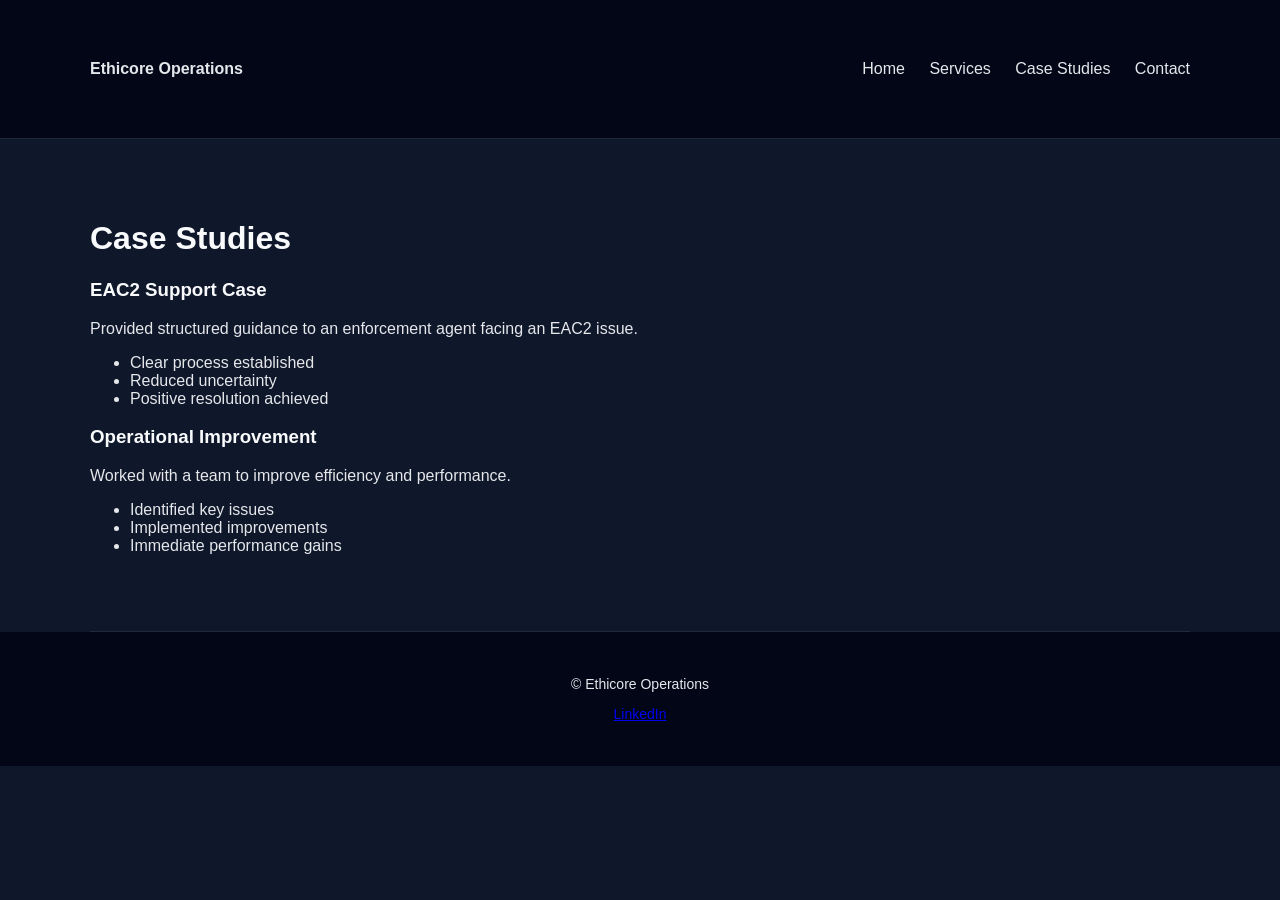
==== case-studies.html @ 501d17dd "Add files via upload" ====
<!DOCTYPE html>
<html>
<head>
    <title>Case Studies - Ethicore Operations</title>
    <link rel="stylesheet" href="styles.css">
</head>
<body>

<header>
    <div class="container">
        <nav>
            <div><strong>Ethicore Operations</strong></div>
            <div>
                <a href="index.html">Home</a>
                <a href="services.html">Services</a>
                <a href="case-studies.html">Case Studies</a>
                <a href="contact.html">Contact</a>
            </div>
        </nav>
    </div>
</header>

<div class="container section">
    <h1>Case Studies</h1>

    <h3>EAC2 Support Case</h3>
    <p>Provided structured guidance to an enforcement agent facing an EAC2 issue.</p>
    <ul>
        <li>Clear process established</li>
        <li>Reduced uncertainty</li>
        <li>Positive resolution achieved</li>
    </ul>

    <h3>Operational Improvement</h3>
    <p>Worked with a team to improve efficiency and performance.</p>
    <ul>
        <li>Identified key issues</li>
        <li>Implemented improvements</li>
        <li>Immediate performance gains</li>
    </ul>

</div>

<div class="footer">
    <p>© Ethicore Operations</p>
    <p><a href="https://www.linkedin.com" target="_blank">LinkedIn</a></p>
</div>

</body>
</html>
---- styles.css ----
body {
    margin: 0;
    font-family: Arial, sans-serif;
    background-color: #0f172a;
    color: #e5e7eb;
}

.container {
    width: 90%;
    max-width: 1100px;
    margin: auto;
    padding: 40px 0;
}

header {
    background: #020617;
    padding: 20px 0;
    border-bottom: 1px solid #1e293b;
}

nav {
    display: flex;
    justify-content: space-between;
    align-items: center;
}

nav a {
    color: #e5e7eb;
    margin-left: 20px;
    text-decoration: none;
}

nav a:hover {
    color: #38bdf8;
}

.hero {
    padding: 80px 0;
}

h1, h2, h3 {
    color: #f8fafc;
}

.button {
    display: inline-block;
    padding: 12px 20px;
    background: #38bdf8;
    color: #020617;
    text-decoration: none;
    margin-top: 15px;
    border-radius: 5px;
    font-weight: bold;
}

.section {
    padding: 60px 0;
    border-bottom: 1px solid #1e293b;
}

.footer {
    text-align: center;
    padding: 30px;
    background: #020617;
    font-size: 14px;
}
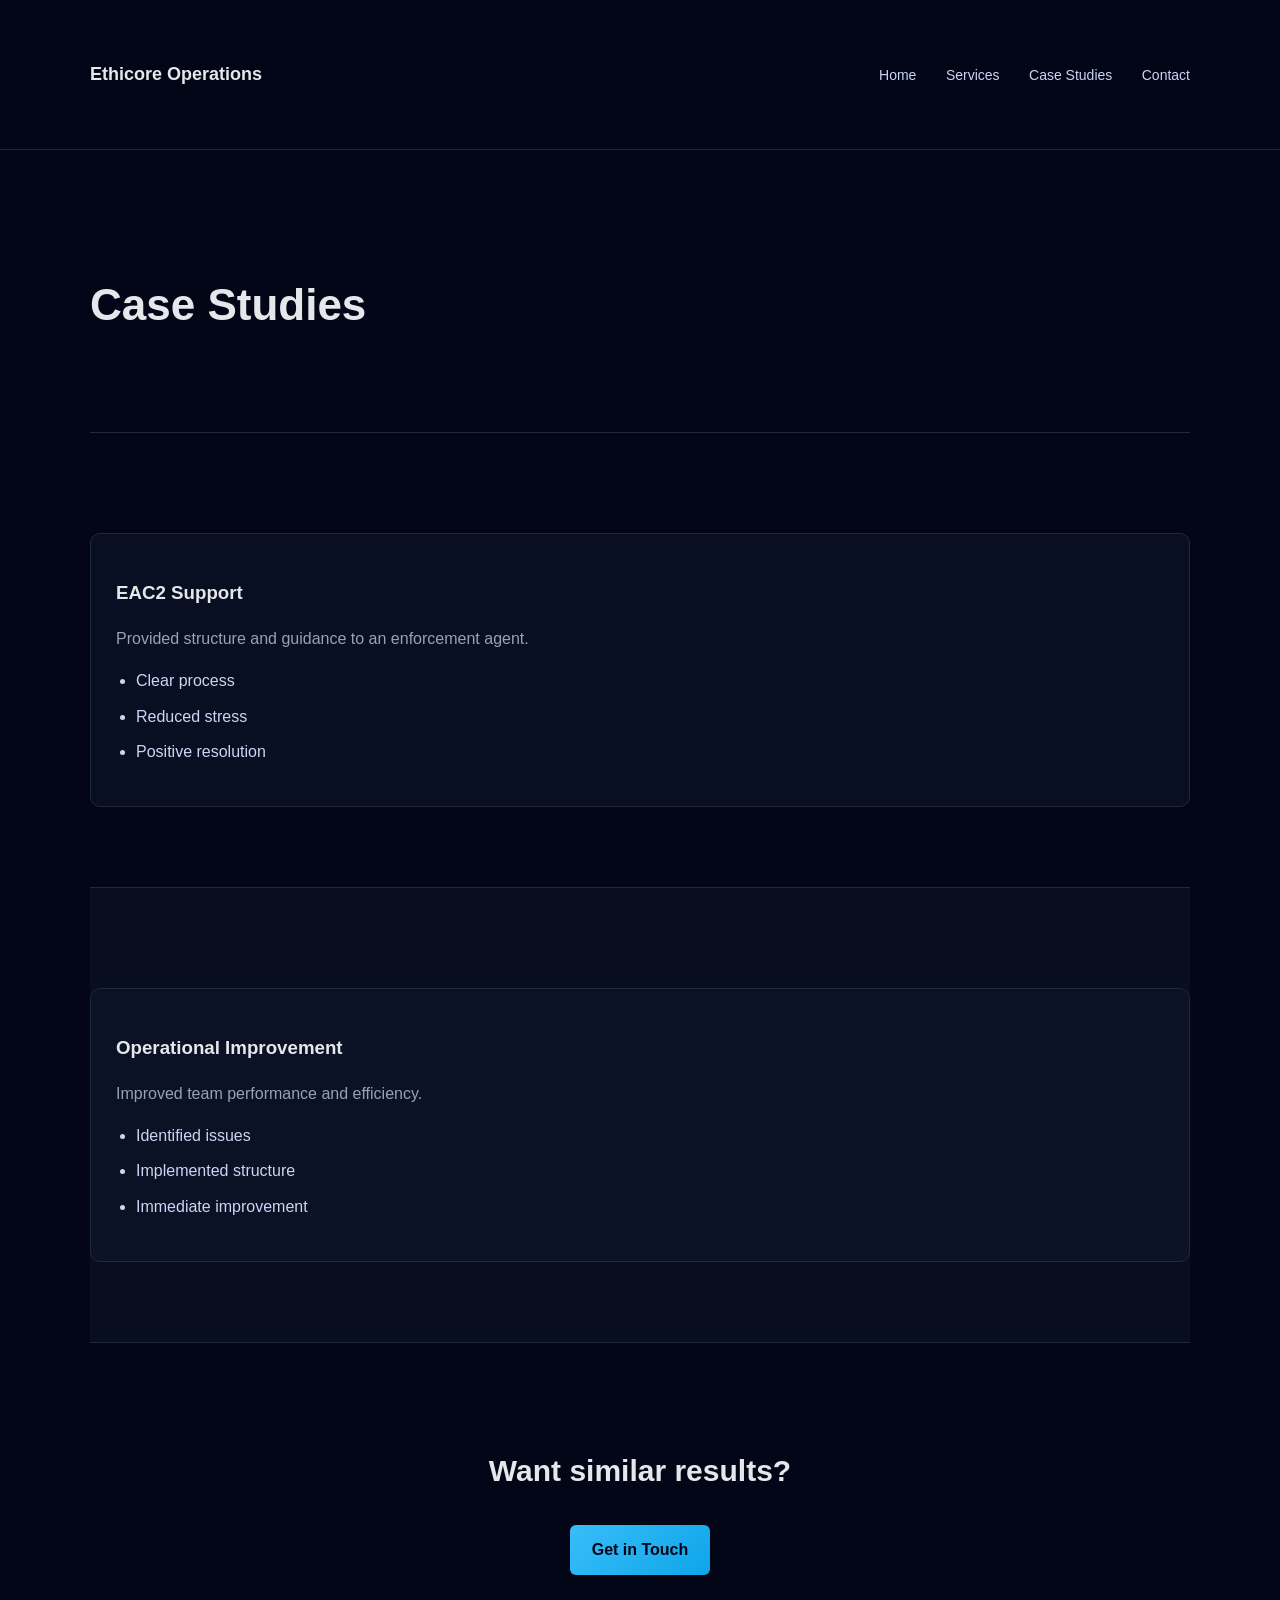
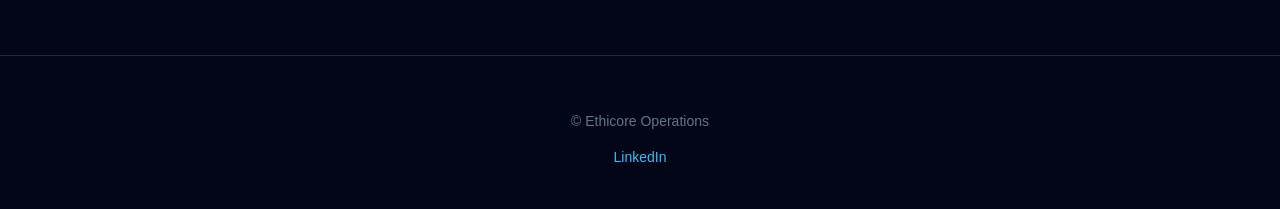
==== commit 472576db: "Add files via upload" ====
--- a/case-studies.html
+++ b/case-studies.html
@@ -2,7 +2,7 @@
 <html>
 <head>
     <title>Case Studies - Ethicore Operations</title>
-    <link rel="stylesheet" href="styles.css">
+    <link rel="stylesheet" href="/styles.css">
 </head>
 <body>
 
@@ -20,30 +20,44 @@
     </div>
 </header>
 
+<div class="container hero">
+    <h1>Case Studies</h1>
+</div>
+
 <div class="container section">
-    <h1>Case Studies</h1>
+    <div class="card">
+        <h3>EAC2 Support</h3>
+        <p>Provided structure and guidance to an enforcement agent.</p>
+        <ul>
+            <li>Clear process</li>
+            <li>Reduced stress</li>
+            <li>Positive resolution</li>
+        </ul>
+    </div>
+</div>
 
-    <h3>EAC2 Support Case</h3>
-    <p>Provided structured guidance to an enforcement agent facing an EAC2 issue.</p>
-    <ul>
-        <li>Clear process established</li>
-        <li>Reduced uncertainty</li>
-        <li>Positive resolution achieved</li>
-    </ul>
+<div class="container section alt">
+    <div class="card">
+        <h3>Operational Improvement</h3>
+        <p>Improved team performance and efficiency.</p>
+        <ul>
+            <li>Identified issues</li>
+            <li>Implemented structure</li>
+            <li>Immediate improvement</li>
+        </ul>
+    </div>
+</div>
 
-    <h3>Operational Improvement</h3>
-    <p>Worked with a team to improve efficiency and performance.</p>
-    <ul>
-        <li>Identified key issues</li>
-        <li>Implemented improvements</li>
-        <li>Immediate performance gains</li>
-    </ul>
-
+<div class="container section cta">
+    <h2>Want similar results?</h2>
+    <a class="button" href="contact.html">Get in Touch</a>
 </div>
 
 <div class="footer">
     <p>© Ethicore Operations</p>
-    <p><a href="https://www.linkedin.com" target="_blank">LinkedIn</a></p>
+    <a href="https://www.linkedin.com/company/ethicore-operations/" target="_blank">
+        LinkedIn
+    </a>
 </div>
 
 </body>
--- a/styles.css
+++ b/styles.css
@@ -1,21 +1,28 @@
+/* RESET */
 body {
     margin: 0;
-    font-family: Arial, sans-serif;
-    background-color: #0f172a;
+    font-family: -apple-system, BlinkMacSystemFont, "Segoe UI", Roboto, Arial, sans-serif;
+    background: linear-gradient(180deg, #020617 0%, #020617 100%);
     color: #e5e7eb;
+    line-height: 1.6;
 }
 
+/* LAYOUT */
 .container {
     width: 90%;
     max-width: 1100px;
     margin: auto;
-    padding: 40px 0;
+    padding: 60px 0;
 }
 
+/* HEADER */
 header {
-    background: #020617;
-    padding: 20px 0;
+    background: rgba(2, 6, 23, 0.9);
     border-bottom: 1px solid #1e293b;
+    position: sticky;
+    top: 0;
+    backdrop-filter: blur(6px);
+    z-index: 100;
 }
 
 nav {
@@ -24,43 +31,129 @@
     align-items: center;
 }
 
+nav strong {
+    font-size: 18px;
+}
+
 nav a {
-    color: #e5e7eb;
-    margin-left: 20px;
+    color: #cbd5f5;
+    margin-left: 25px;
     text-decoration: none;
+    font-size: 14px;
+    transition: 0.2s;
 }
 
 nav a:hover {
     color: #38bdf8;
 }
 
+/* HERO */
 .hero {
-    padding: 80px 0;
+    padding: 100px 0 80px 0;
 }
 
-h1, h2, h3 {
-    color: #f8fafc;
+.hero h1 {
+    font-size: 44px;
+    line-height: 1.2;
+    margin-bottom: 20px;
 }
 
+.hero p {
+    font-size: 18px;
+    color: #94a3b8;
+    max-width: 600px;
+}
+
+/* SECTIONS */
+.section {
+    padding: 80px 0;
+    border-top: 1px solid #1e293b;
+}
+
+/* OPTIONAL ALT BACKGROUND (use class="section alt" in HTML if needed) */
+.section.alt {
+    background: rgba(15, 23, 42, 0.5);
+}
+
+/* HEADINGS */
+.section h2 {
+    font-size: 30px;
+    margin-bottom: 10px;
+}
+
+.section p {
+    color: #94a3b8;
+    max-width: 700px;
+}
+
+/* LISTS */
+ul {
+    padding-left: 20px;
+}
+
+ul li {
+    margin-bottom: 10px;
+    color: #cbd5f5;
+}
+
+/* BUTTONS */
 .button {
     display: inline-block;
-    padding: 12px 20px;
-    background: #38bdf8;
+    padding: 12px 22px;
+    background: linear-gradient(135deg, #38bdf8, #0ea5e9);
     color: #020617;
     text-decoration: none;
-    margin-top: 15px;
-    border-radius: 5px;
-    font-weight: bold;
+    margin-top: 20px;
+    border-radius: 6px;
+    font-weight: 600;
+    transition: all 0.25s ease;
 }
 
-.section {
-    padding: 60px 0;
-    border-bottom: 1px solid #1e293b;
+.button:hover {
+    transform: translateY(-2px);
+    box-shadow: 0 8px 20px rgba(56, 189, 248, 0.3);
 }
 
+/* CARDS */
+.card {
+    background: rgba(15, 23, 42, 0.6);
+    border: 1px solid #1e293b;
+    padding: 25px;
+    border-radius: 10px;
+    margin-top: 20px;
+    backdrop-filter: blur(6px);
+    transition: 0.25s;
+}
+
+.card:hover {
+    border-color: #38bdf8;
+    transform: translateY(-3px);
+}
+
+/* CTA */
+.cta {
+    text-align: center;
+}
+
+.cta h2 {
+    margin-bottom: 10px;
+}
+
+/* FOOTER */
 .footer {
     text-align: center;
-    padding: 30px;
+    padding: 40px 20px;
     background: #020617;
+    border-top: 1px solid #1e293b;
     font-size: 14px;
+    color: #64748b;
+}
+
+.footer a {
+    color: #38bdf8;
+    text-decoration: none;
+}
+
+.footer a:hover {
+    text-decoration: underline;
 }
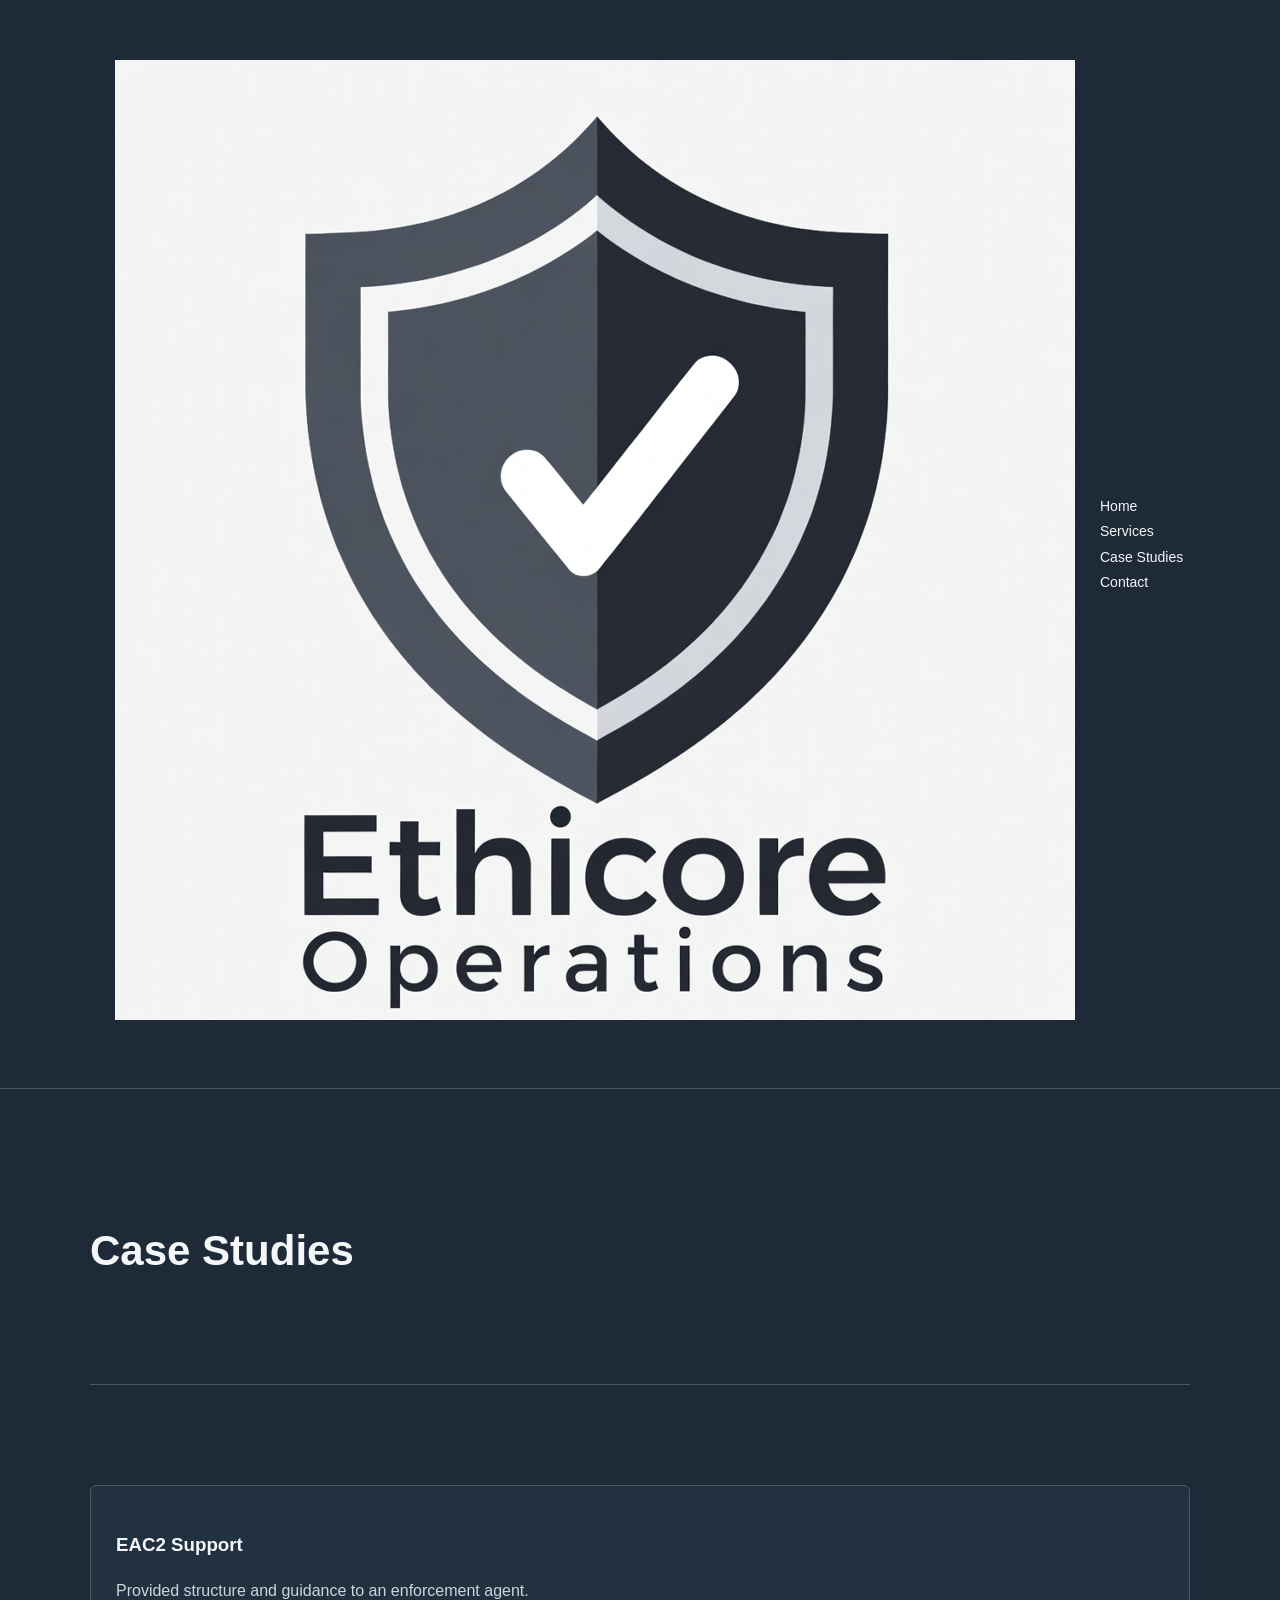
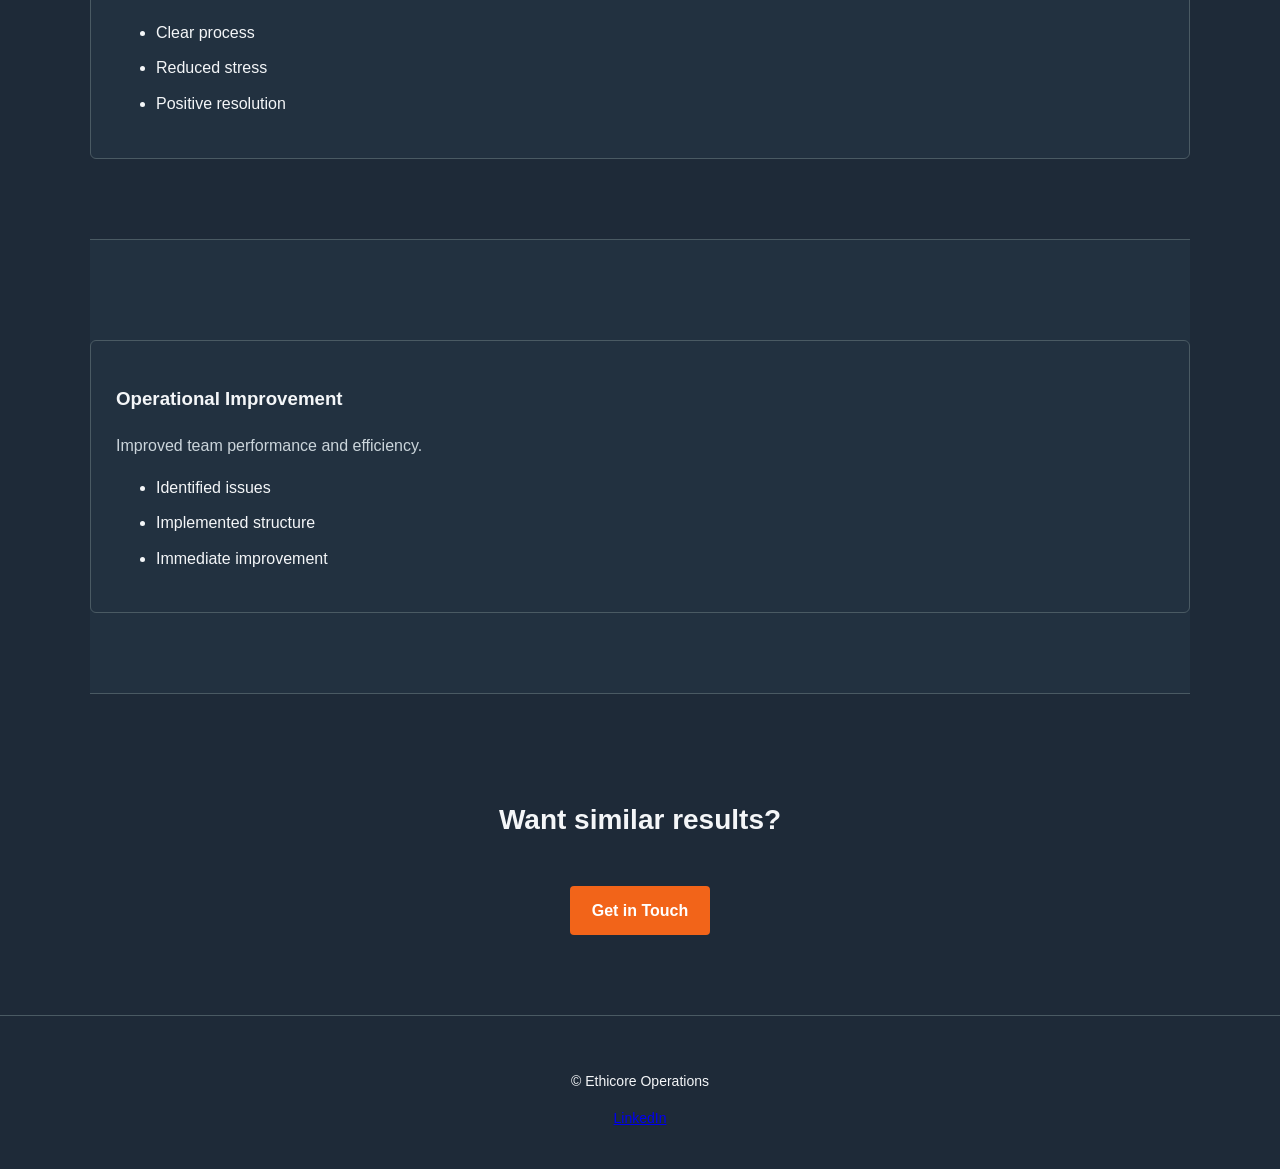
==== commit 09954809: "Add files via upload" ====
--- a/case-studies.html
+++ b/case-studies.html
@@ -9,7 +9,11 @@
 <header>
     <div class="container">
         <nav>
-            <div><strong>Ethicore Operations</strong></div>
+            <div class="logo-container">
+    <a href="index.html">
+        <img src="/images/logo.jpg" alt="Ethicore Operations" class="logo">
+    </a>
+</div>
             <div>
                 <a href="index.html">Home</a>
                 <a href="services.html">Services</a>
--- a/styles.css
+++ b/styles.css
@@ -1,9 +1,9 @@
 /* RESET */
 body {
     margin: 0;
-    font-family: -apple-system, BlinkMacSystemFont, "Segoe UI", Roboto, Arial, sans-serif;
-    background: linear-gradient(180deg, #020617 0%, #020617 100%);
-    color: #e5e7eb;
+    font-family: Inter, Arial, sans-serif;
+    background-color: #1E2A38;
+    color: #F4F6F8;
     line-height: 1.6;
 }
 
@@ -17,11 +17,10 @@
 
 /* HEADER */
 header {
-    background: rgba(2, 6, 23, 0.9);
-    border-bottom: 1px solid #1e293b;
+    background: #1E2A38;
+    border-bottom: 1px solid #4A5A63;
     position: sticky;
     top: 0;
-    backdrop-filter: blur(6px);
     z-index: 100;
 }
 
@@ -32,102 +31,90 @@
 }
 
 nav strong {
+    font-family: Poppins, sans-serif;
     font-size: 18px;
 }
 
 nav a {
-    color: #cbd5f5;
+    color: #F4F6F8;
     margin-left: 25px;
     text-decoration: none;
     font-size: 14px;
-    transition: 0.2s;
 }
 
 nav a:hover {
-    color: #38bdf8;
+    color: #F26419;
 }
 
 /* HERO */
 .hero {
     padding: 100px 0 80px 0;
+    background: linear-gradient(rgba(30,42,56,0.9), rgba(30,42,56,0.95)),
+                url('/images/enforcement-bg.jpg');
+    background-size: cover;
+    background-position: center;
 }
 
 .hero h1 {
-    font-size: 44px;
-    line-height: 1.2;
+    font-family: Poppins, sans-serif;
+    font-size: 42px;
     margin-bottom: 20px;
 }
 
 .hero p {
     font-size: 18px;
-    color: #94a3b8;
+    color: #cbd5db;
     max-width: 600px;
 }
 
 /* SECTIONS */
 .section {
     padding: 80px 0;
-    border-top: 1px solid #1e293b;
+    border-top: 1px solid #4A5A63;
 }
 
-/* OPTIONAL ALT BACKGROUND (use class="section alt" in HTML if needed) */
 .section.alt {
-    background: rgba(15, 23, 42, 0.5);
+    background: #223140;
 }
 
 /* HEADINGS */
 .section h2 {
-    font-size: 30px;
+    font-family: Poppins, sans-serif;
+    font-size: 28px;
+}
+
+.section p {
+    color: #cbd5db;
+}
+
+/* LISTS */
+ul li {
     margin-bottom: 10px;
 }
 
-.section p {
-    color: #94a3b8;
-    max-width: 700px;
-}
-
-/* LISTS */
-ul {
-    padding-left: 20px;
-}
-
-ul li {
-    margin-bottom: 10px;
-    color: #cbd5f5;
-}
-
-/* BUTTONS */
+/* BUTTONS (KEY BRAND FEATURE) */
 .button {
     display: inline-block;
     padding: 12px 22px;
-    background: linear-gradient(135deg, #38bdf8, #0ea5e9);
-    color: #020617;
+    background: #F26419;
+    color: #ffffff;
     text-decoration: none;
     margin-top: 20px;
-    border-radius: 6px;
+    border-radius: 4px;
     font-weight: 600;
-    transition: all 0.25s ease;
 }
 
 .button:hover {
-    transform: translateY(-2px);
-    box-shadow: 0 8px 20px rgba(56, 189, 248, 0.3);
+    background: #d65314;
 }
 
 /* CARDS */
 .card {
-    background: rgba(15, 23, 42, 0.6);
-    border: 1px solid #1e293b;
+    background: #223140;
+    border: 1px solid #4A5A63;
     padding: 25px;
-    border-radius: 10px;
+    border-radius: 6px;
     margin-top: 20px;
-    backdrop-filter: blur(6px);
-    transition: 0.25s;
-}
-
-.card:hover {
-    border-color: #38bdf8;
-    transform: translateY(-3px);
 }
 
 /* CTA */
@@ -135,25 +122,11 @@
     text-align: center;
 }
 
-.cta h2 {
-    margin-bottom: 10px;
-}
-
 /* FOOTER */
 .footer {
     text-align: center;
-    padding: 40px 20px;
-    background: #020617;
-    border-top: 1px solid #1e293b;
+    padding: 40px;
+    background: #1E2A38;
+    border-top: 1px solid #4A5A63;
     font-size: 14px;
-    color: #64748b;
-}
-
-.footer a {
-    color: #38bdf8;
-    text-decoration: none;
-}
-
-.footer a:hover {
-    text-decoration: underline;
 }
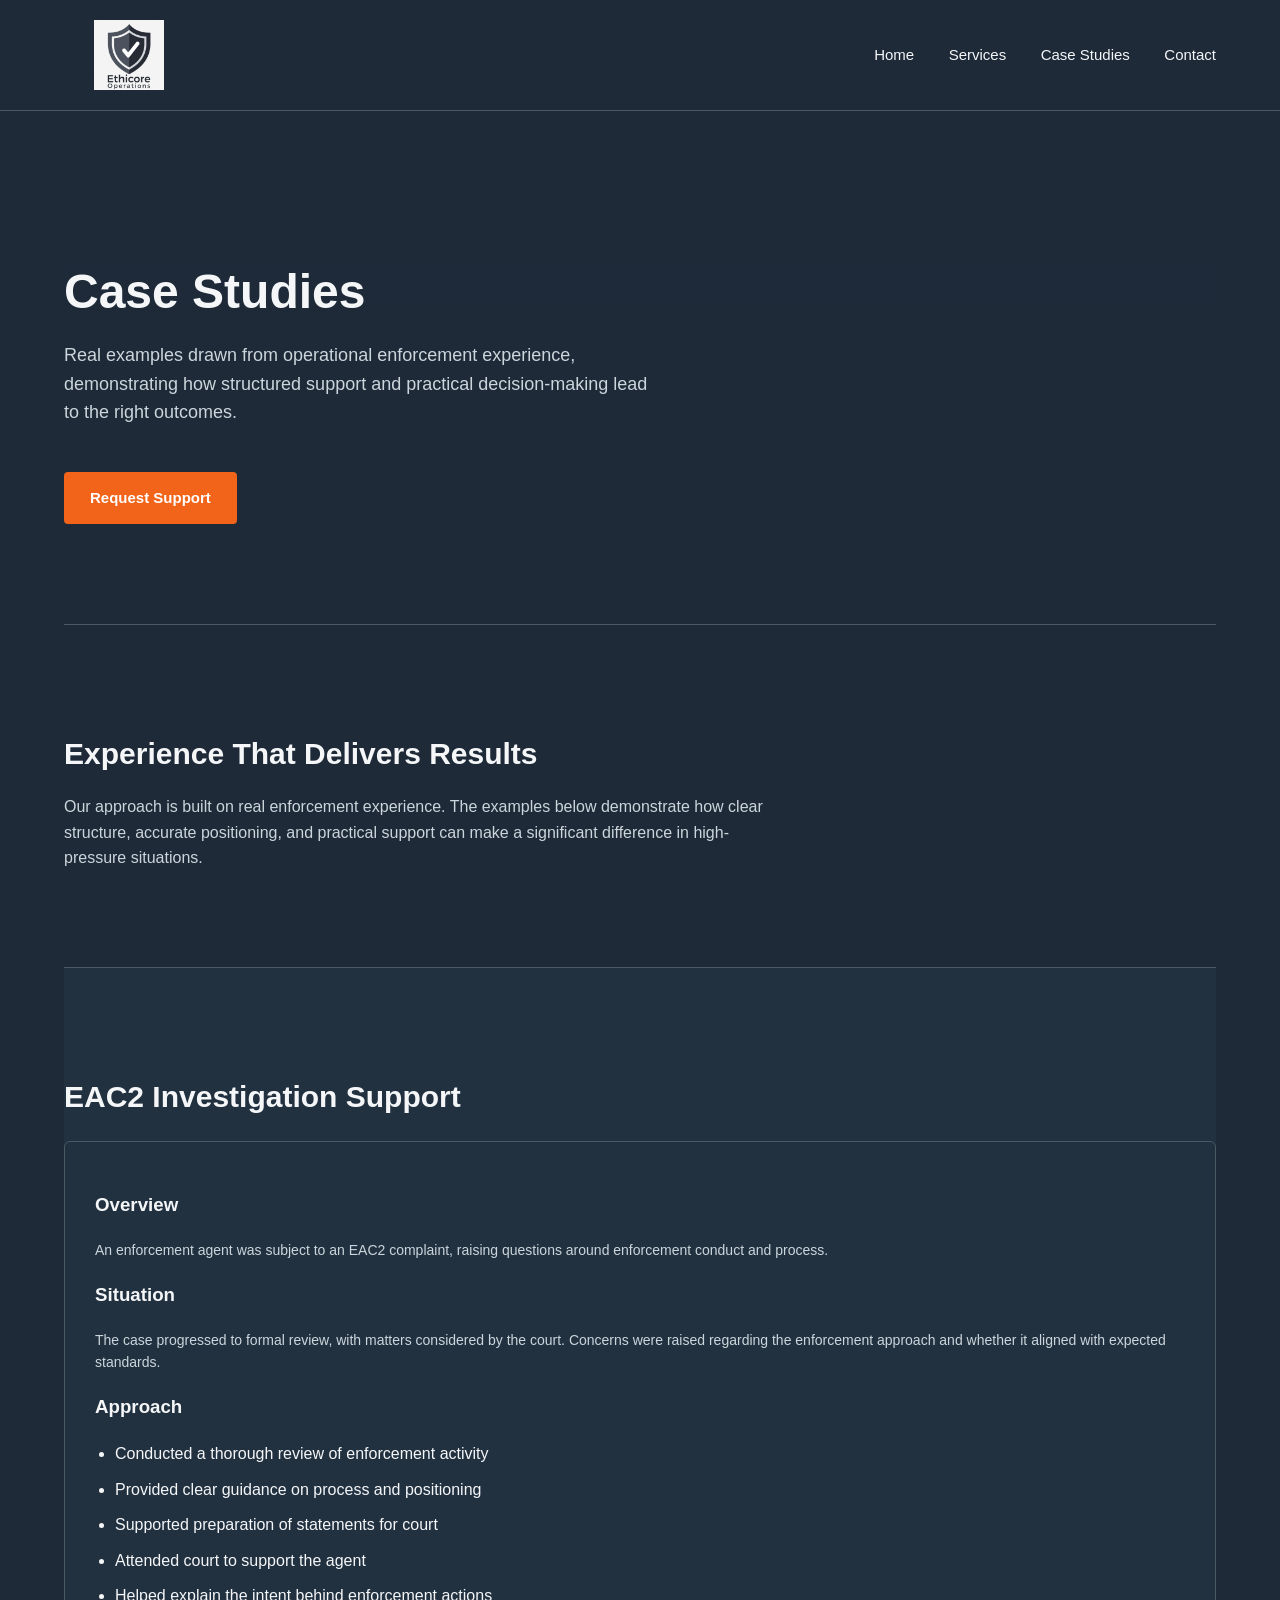
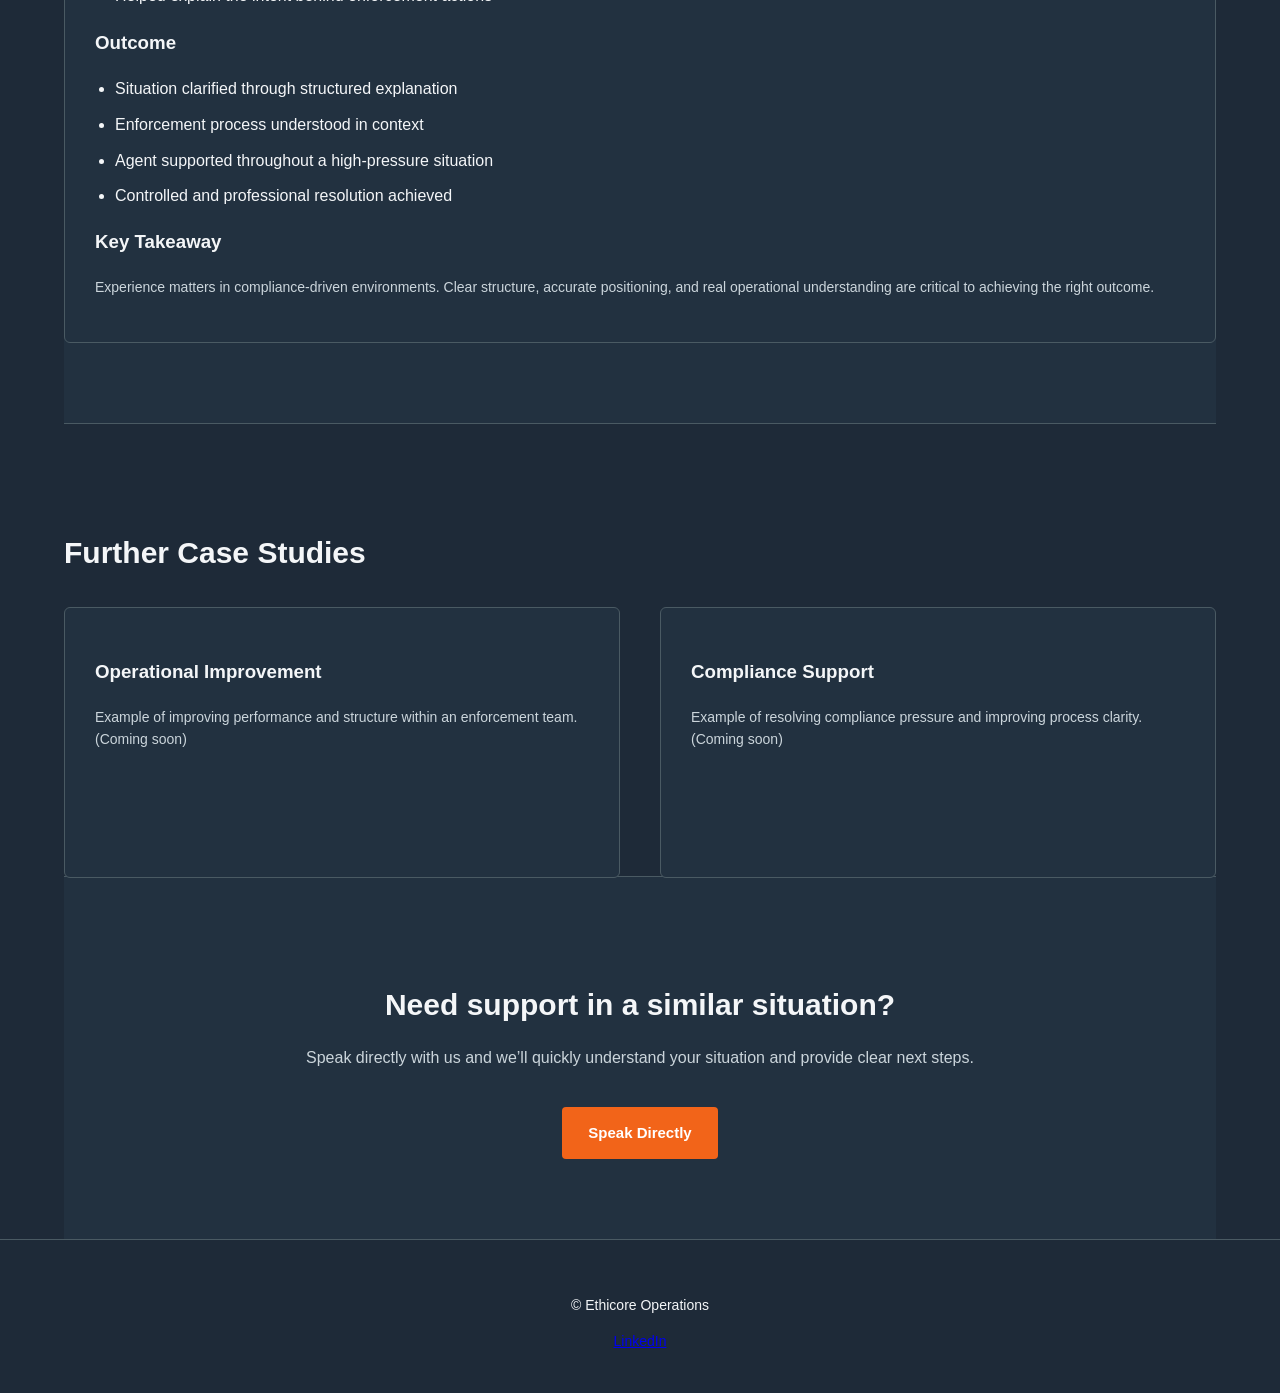
==== commit 5e491b78: "Add files via upload" ====
--- a/case-studies.html
+++ b/case-studies.html
@@ -10,10 +10,10 @@
     <div class="container">
         <nav>
             <div class="logo-container">
-    <a href="index.html">
-        <img src="/images/logo.jpg" alt="Ethicore Operations" class="logo">
-    </a>
-</div>
+                <a href="index.html">
+                    <img src="/images/logo.jpg" alt="Ethicore Operations" class="logo">
+                </a>
+            </div>
             <div>
                 <a href="index.html">Home</a>
                 <a href="services.html">Services</a>
@@ -24,44 +24,98 @@
     </div>
 </header>
 
+<!-- HERO -->
 <div class="container hero">
     <h1>Case Studies</h1>
-</div>
+    <p>Real examples drawn from operational enforcement experience, demonstrating how structured support and practical decision-making lead to the right outcomes.</p>
 
-<div class="container section">
-    <div class="card">
-        <h3>EAC2 Support</h3>
-        <p>Provided structure and guidance to an enforcement agent.</p>
-        <ul>
-            <li>Clear process</li>
-            <li>Reduced stress</li>
-            <li>Positive resolution</li>
-        </ul>
+    <div style="margin-top: 25px;">
+        <a class="button" href="contact.html">Request Support</a>
     </div>
 </div>
 
+<!-- INTRO -->
+<div class="container section">
+    <h2>Experience That Delivers Results</h2>
+    <p style="max-width:700px;">
+        Our approach is built on real enforcement experience. The examples below demonstrate how clear structure, accurate positioning, and practical support can make a significant difference in high-pressure situations.
+    </p>
+</div>
+
+<!-- CASE STUDY 1 -->
 <div class="container section alt">
+    <h2>EAC2 Investigation Support</h2>
+
     <div class="card">
-        <h3>Operational Improvement</h3>
-        <p>Improved team performance and efficiency.</p>
+
+        <h3>Overview</h3>
+        <p class="small">
+            An enforcement agent was subject to an EAC2 complaint, raising questions around enforcement conduct and process.
+        </p>
+
+        <h3>Situation</h3>
+        <p class="small">
+            The case progressed to formal review, with matters considered by the court. Concerns were raised regarding the enforcement approach and whether it aligned with expected standards.
+        </p>
+
+        <h3>Approach</h3>
         <ul>
-            <li>Identified issues</li>
-            <li>Implemented structure</li>
-            <li>Immediate improvement</li>
+            <li>Conducted a thorough review of enforcement activity</li>
+            <li>Provided clear guidance on process and positioning</li>
+            <li>Supported preparation of statements for court</li>
+            <li>Attended court to support the agent</li>
+            <li>Helped explain the intent behind enforcement actions</li>
         </ul>
+
+        <h3>Outcome</h3>
+        <ul>
+            <li>Situation clarified through structured explanation</li>
+            <li>Enforcement process understood in context</li>
+            <li>Agent supported throughout a high-pressure situation</li>
+            <li>Controlled and professional resolution achieved</li>
+        </ul>
+
+        <h3>Key Takeaway</h3>
+        <p class="small">
+            Experience matters in compliance-driven environments. Clear structure, accurate positioning, and real operational understanding are critical to achieving the right outcome.
+        </p>
+
     </div>
 </div>
 
-<div class="container section cta">
-    <h2>Want similar results?</h2>
-    <a class="button" href="contact.html">Get in Touch</a>
+<!-- PLACEHOLDER CASES (FUTURE) -->
+<div class="container section">
+    <h2>Further Case Studies</h2>
+
+    <div class="grid-2">
+
+        <div class="card">
+            <h3>Operational Improvement</h3>
+            <p class="small">
+                Example of improving performance and structure within an enforcement team. (Coming soon)
+            </p>
+        </div>
+
+        <div class="card">
+            <h3>Compliance Support</h3>
+            <p class="small">
+                Example of resolving compliance pressure and improving process clarity. (Coming soon)
+            </p>
+        </div>
+
+    </div>
+</div>
+
+<!-- CTA -->
+<div class="container section alt cta">
+    <h2>Need support in a similar situation?</h2>
+    <p>Speak directly with us and we’ll quickly understand your situation and provide clear next steps.</p>
+    <a class="button" href="contact.html">Speak Directly</a>
 </div>
 
 <div class="footer">
     <p>© Ethicore Operations</p>
-    <a href="https://www.linkedin.com/company/ethicore-operations/" target="_blank">
-        LinkedIn
-    </a>
+    <a href="https://www.linkedin.com/company/ethicore-operations/" target="_blank">LinkedIn</a>
 </div>
 
 </body>
--- a/styles.css
+++ b/styles.css
@@ -7,10 +7,17 @@
     line-height: 1.6;
 }
 
+/* GLOBAL IMAGE SAFETY */
+img {
+    max-width: 100%;
+    height: auto;
+    display: block;
+}
+
 /* LAYOUT */
 .container {
     width: 90%;
-    max-width: 1100px;
+    max-width: 1200px;
     margin: auto;
     padding: 60px 0;
 }
@@ -24,22 +31,36 @@
     z-index: 100;
 }
 
+/* HEADER SPACING */
+header .container {
+    padding: 20px 0;
+}
+
+/* NAVIGATION */
 nav {
     display: flex;
     justify-content: space-between;
     align-items: center;
 }
 
-nav strong {
-    font-family: Poppins, sans-serif;
-    font-size: 18px;
+/* LOGO (UPGRADED) */
+.logo {
+    height: 70px;
+    width: auto;
 }
 
+.logo-container {
+    display: flex;
+    align-items: center;
+}
+
+/* NAV LINKS */
 nav a {
     color: #F4F6F8;
-    margin-left: 25px;
+    margin-left: 30px;
     text-decoration: none;
-    font-size: 14px;
+    font-size: 15px;
+    font-weight: 500;
 }
 
 nav a:hover {
@@ -48,7 +69,7 @@
 
 /* HERO */
 .hero {
-    padding: 100px 0 80px 0;
+    padding: 120px 0 100px 0;
     background: linear-gradient(rgba(30,42,56,0.9), rgba(30,42,56,0.95)),
                 url('/images/enforcement-bg.jpg');
     background-size: cover;
@@ -57,7 +78,8 @@
 
 .hero h1 {
     font-family: Poppins, sans-serif;
-    font-size: 42px;
+    font-size: 48px;
+    line-height: 1.2;
     margin-bottom: 20px;
 }
 
@@ -80,7 +102,8 @@
 /* HEADINGS */
 .section h2 {
     font-family: Poppins, sans-serif;
-    font-size: 28px;
+    font-size: 30px;
+    margin-bottom: 10px;
 }
 
 .section p {
@@ -88,20 +111,25 @@
 }
 
 /* LISTS */
+ul {
+    padding-left: 20px;
+}
+
 ul li {
     margin-bottom: 10px;
 }
 
-/* BUTTONS (KEY BRAND FEATURE) */
+/* BUTTONS */
 .button {
     display: inline-block;
-    padding: 12px 22px;
+    padding: 14px 26px;
     background: #F26419;
     color: #ffffff;
     text-decoration: none;
     margin-top: 20px;
     border-radius: 4px;
     font-weight: 600;
+    font-size: 15px;
 }
 
 .button:hover {
@@ -112,7 +140,7 @@
 .card {
     background: #223140;
     border: 1px solid #4A5A63;
-    padding: 25px;
+    padding: 30px;
     border-radius: 6px;
     margin-top: 20px;
 }
@@ -129,4 +157,32 @@
     background: #1E2A38;
     border-top: 1px solid #4A5A63;
     font-size: 14px;
+}
+/* GRID LAYOUTS */
+.grid-2 {
+    display: grid;
+    grid-template-columns: 1fr 1fr;
+    gap: 40px;
+}
+
+.grid-3 {
+    display: grid;
+    grid-template-columns: 1fr 1fr 1fr;
+    gap: 30px;
+}
+
+/* CARD IMPROVEMENT */
+.card {
+    background: #223140;
+    border: 1px solid #4A5A63;
+    padding: 30px;
+    border-radius: 6px;
+    margin-top: 20px;
+    height: 100%;
+}
+
+/* SMALL TEXT */
+.small {
+    color: #cbd5db;
+    font-size: 14px;
 }
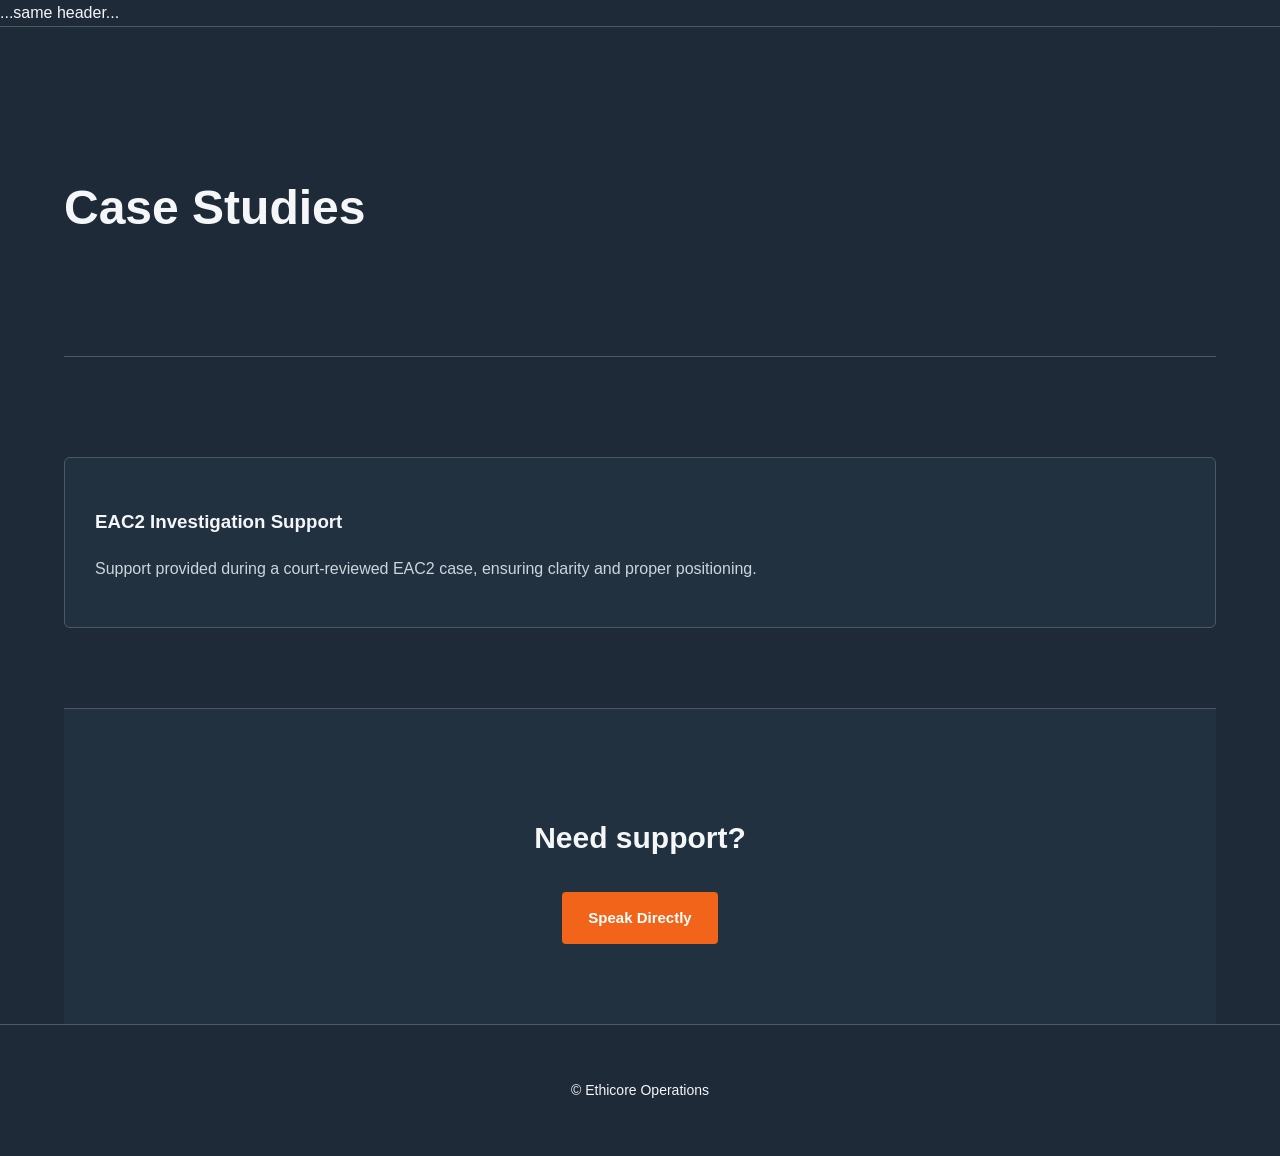
==== commit 00a65e4d: "Add files via upload" ====
--- a/case-studies.html
+++ b/case-studies.html
@@ -1,121 +1,36 @@
 <!DOCTYPE html>
-<html>
+<html lang="en">
 <head>
-    <title>Case Studies - Ethicore Operations</title>
+    <title>Enforcement Case Studies | Ethicore Operations</title>
+
+    <meta name="description" content="Real enforcement case studies showing EAC2 support, compliance handling, and operational improvement in practice.">
+
+    <meta name="viewport" content="width=device-width, initial-scale=1.0">
+
     <link rel="stylesheet" href="/styles.css">
 </head>
 <body>
 
-<header>
-    <div class="container">
-        <nav>
-            <div class="logo-container">
-                <a href="index.html">
-                    <img src="/images/logo.jpg" alt="Ethicore Operations" class="logo">
-                </a>
-            </div>
-            <div>
-                <a href="index.html">Home</a>
-                <a href="services.html">Services</a>
-                <a href="case-studies.html">Case Studies</a>
-                <a href="contact.html">Contact</a>
-            </div>
-        </nav>
-    </div>
-</header>
+<header> ...same header... </header>
 
-<!-- HERO -->
 <div class="container hero">
     <h1>Case Studies</h1>
-    <p>Real examples drawn from operational enforcement experience, demonstrating how structured support and practical decision-making lead to the right outcomes.</p>
+</div>
 
-    <div style="margin-top: 25px;">
-        <a class="button" href="contact.html">Request Support</a>
+<div class="container section">
+    <div class="card">
+        <h3>EAC2 Investigation Support</h3>
+        <p>Support provided during a court-reviewed EAC2 case, ensuring clarity and proper positioning.</p>
     </div>
 </div>
 
-<!-- INTRO -->
-<div class="container section">
-    <h2>Experience That Delivers Results</h2>
-    <p style="max-width:700px;">
-        Our approach is built on real enforcement experience. The examples below demonstrate how clear structure, accurate positioning, and practical support can make a significant difference in high-pressure situations.
-    </p>
-</div>
-
-<!-- CASE STUDY 1 -->
-<div class="container section alt">
-    <h2>EAC2 Investigation Support</h2>
-
-    <div class="card">
-
-        <h3>Overview</h3>
-        <p class="small">
-            An enforcement agent was subject to an EAC2 complaint, raising questions around enforcement conduct and process.
-        </p>
-
-        <h3>Situation</h3>
-        <p class="small">
-            The case progressed to formal review, with matters considered by the court. Concerns were raised regarding the enforcement approach and whether it aligned with expected standards.
-        </p>
-
-        <h3>Approach</h3>
-        <ul>
-            <li>Conducted a thorough review of enforcement activity</li>
-            <li>Provided clear guidance on process and positioning</li>
-            <li>Supported preparation of statements for court</li>
-            <li>Attended court to support the agent</li>
-            <li>Helped explain the intent behind enforcement actions</li>
-        </ul>
-
-        <h3>Outcome</h3>
-        <ul>
-            <li>Situation clarified through structured explanation</li>
-            <li>Enforcement process understood in context</li>
-            <li>Agent supported throughout a high-pressure situation</li>
-            <li>Controlled and professional resolution achieved</li>
-        </ul>
-
-        <h3>Key Takeaway</h3>
-        <p class="small">
-            Experience matters in compliance-driven environments. Clear structure, accurate positioning, and real operational understanding are critical to achieving the right outcome.
-        </p>
-
-    </div>
-</div>
-
-<!-- PLACEHOLDER CASES (FUTURE) -->
-<div class="container section">
-    <h2>Further Case Studies</h2>
-
-    <div class="grid-2">
-
-        <div class="card">
-            <h3>Operational Improvement</h3>
-            <p class="small">
-                Example of improving performance and structure within an enforcement team. (Coming soon)
-            </p>
-        </div>
-
-        <div class="card">
-            <h3>Compliance Support</h3>
-            <p class="small">
-                Example of resolving compliance pressure and improving process clarity. (Coming soon)
-            </p>
-        </div>
-
-    </div>
-</div>
-
-<!-- CTA -->
 <div class="container section alt cta">
-    <h2>Need support in a similar situation?</h2>
-    <p>Speak directly with us and we’ll quickly understand your situation and provide clear next steps.</p>
+    <h2>Need support?</h2>
     <a class="button" href="contact.html">Speak Directly</a>
 </div>
 
 <div class="footer">
     <p>© Ethicore Operations</p>
-    <a href="https://www.linkedin.com/company/ethicore-operations/" target="_blank">LinkedIn</a>
 </div>
 
 </body>
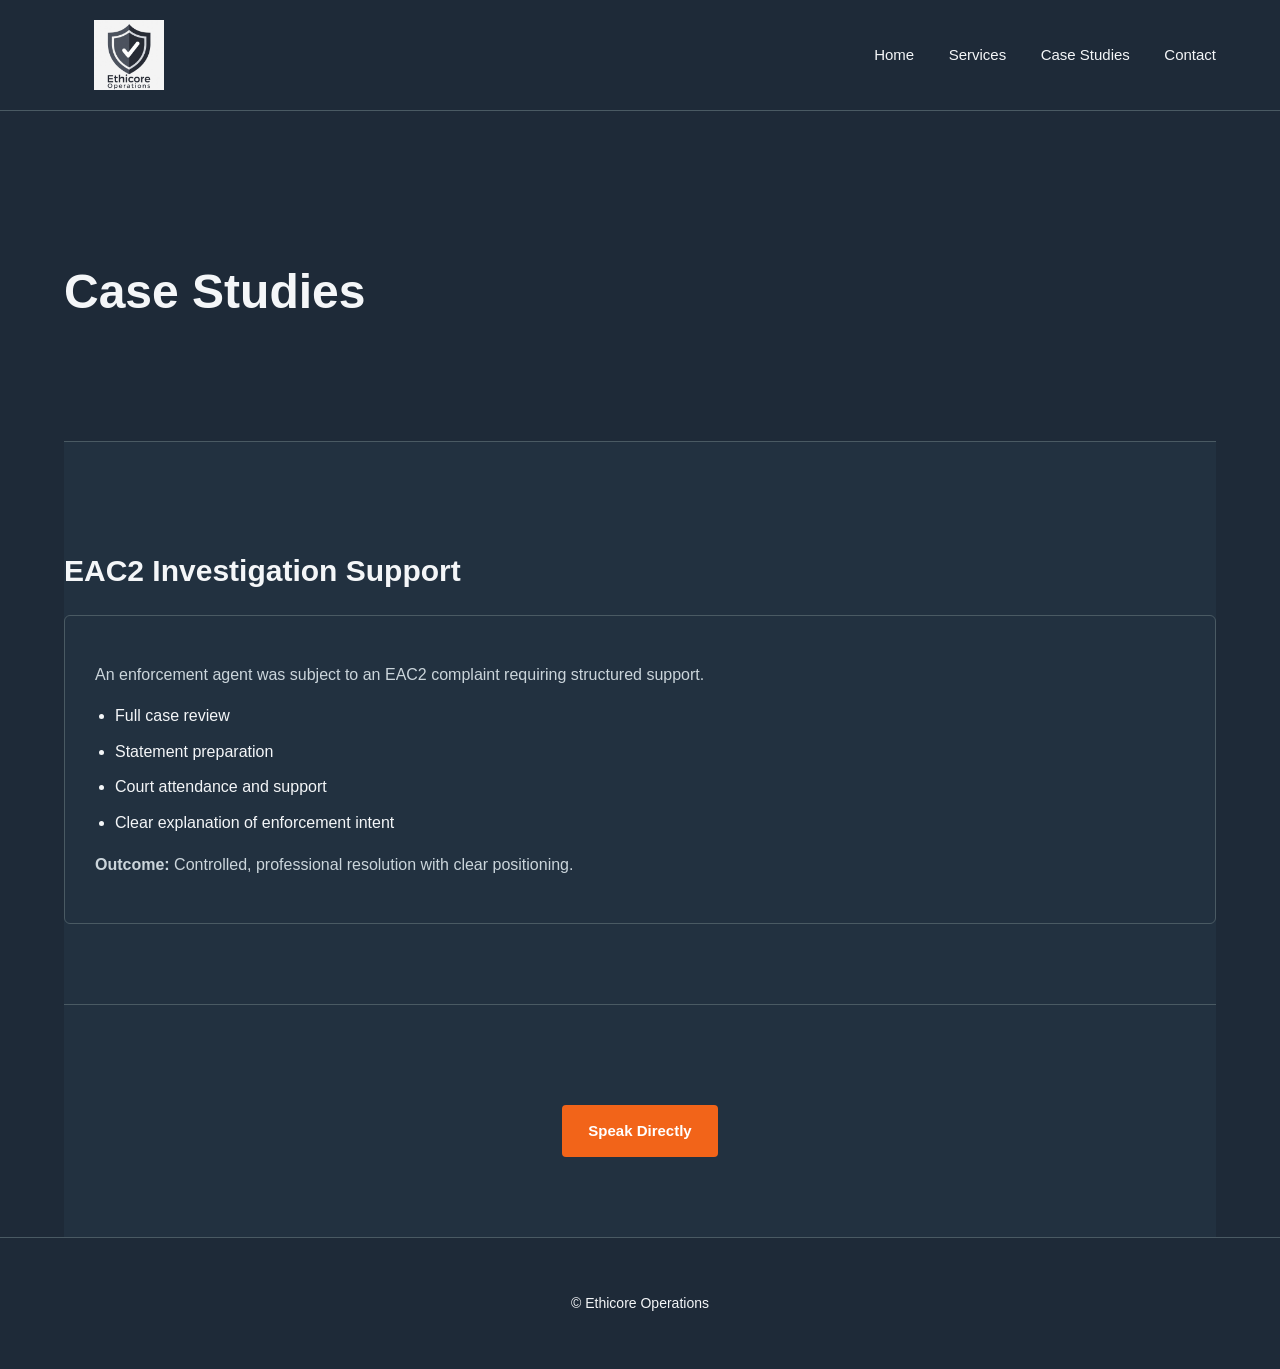
==== commit a25d92fb: "Add files via upload" ====
--- a/case-studies.html
+++ b/case-studies.html
@@ -2,30 +2,53 @@
 <html lang="en">
 <head>
     <title>Enforcement Case Studies | Ethicore Operations</title>
-
-    <meta name="description" content="Real enforcement case studies showing EAC2 support, compliance handling, and operational improvement in practice.">
-
+    <meta name="description" content="Real enforcement case studies.">
     <meta name="viewport" content="width=device-width, initial-scale=1.0">
 
-    <link rel="stylesheet" href="/styles.css">
+    <link rel="stylesheet" href="styles.css">
 </head>
 <body>
 
-<header> ...same header... </header>
+<header>
+    <div class="container">
+        <nav>
+            <div class="logo-container">
+                <a href="index.html">
+                    <img src="images/logo.jpg" alt="Ethicore Operations" class="logo">
+                </a>
+            </div>
+            <div>
+                <a href="index.html">Home</a>
+                <a href="services.html">Services</a>
+                <a href="case-studies.html">Case Studies</a>
+                <a href="contact.html">Contact</a>
+            </div>
+        </nav>
+    </div>
+</header>
 
 <div class="container hero">
     <h1>Case Studies</h1>
 </div>
 
-<div class="container section">
+<div class="container section alt">
+    <h2>EAC2 Investigation Support</h2>
+
     <div class="card">
-        <h3>EAC2 Investigation Support</h3>
-        <p>Support provided during a court-reviewed EAC2 case, ensuring clarity and proper positioning.</p>
+        <p>An enforcement agent was subject to an EAC2 complaint requiring structured support.</p>
+
+        <ul>
+            <li>Full case review</li>
+            <li>Statement preparation</li>
+            <li>Court attendance and support</li>
+            <li>Clear explanation of enforcement intent</li>
+        </ul>
+
+        <p><strong>Outcome:</strong> Controlled, professional resolution with clear positioning.</p>
     </div>
 </div>
 
 <div class="container section alt cta">
-    <h2>Need support?</h2>
     <a class="button" href="contact.html">Speak Directly</a>
 </div>
 
